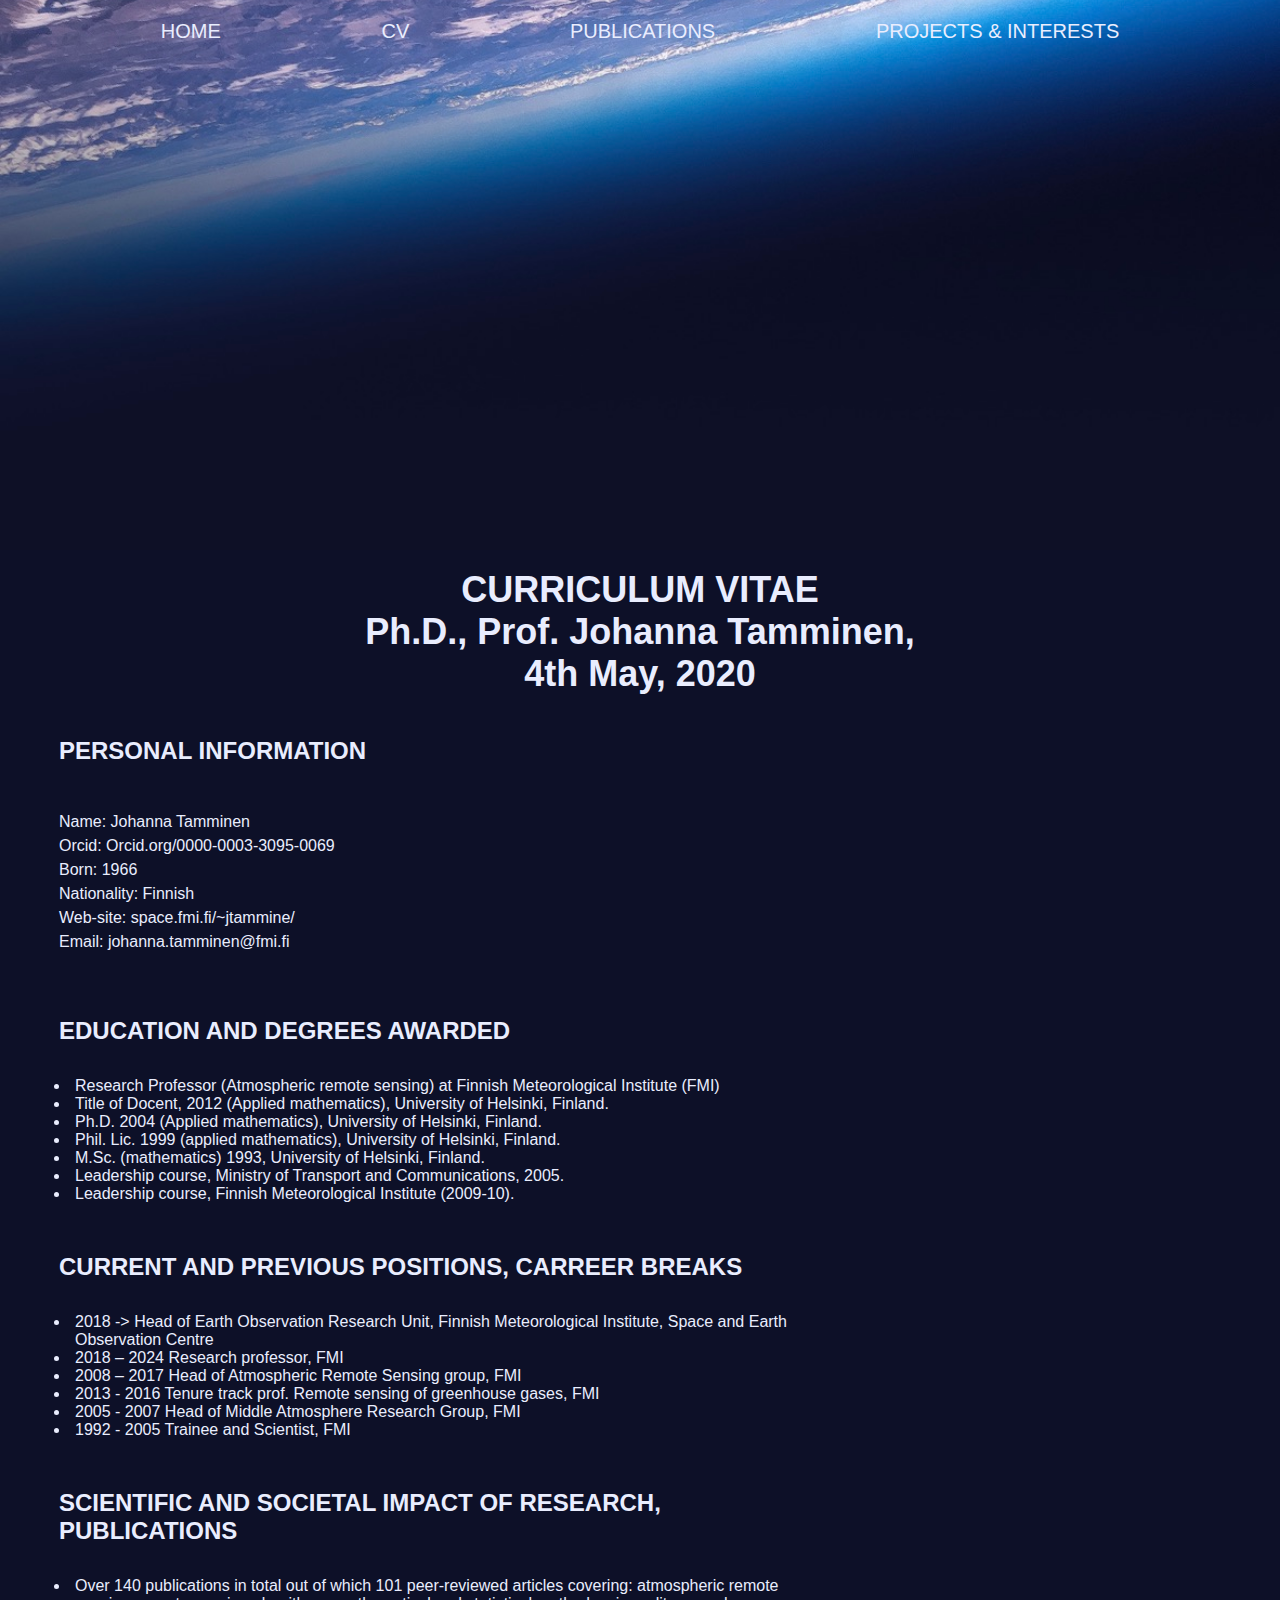
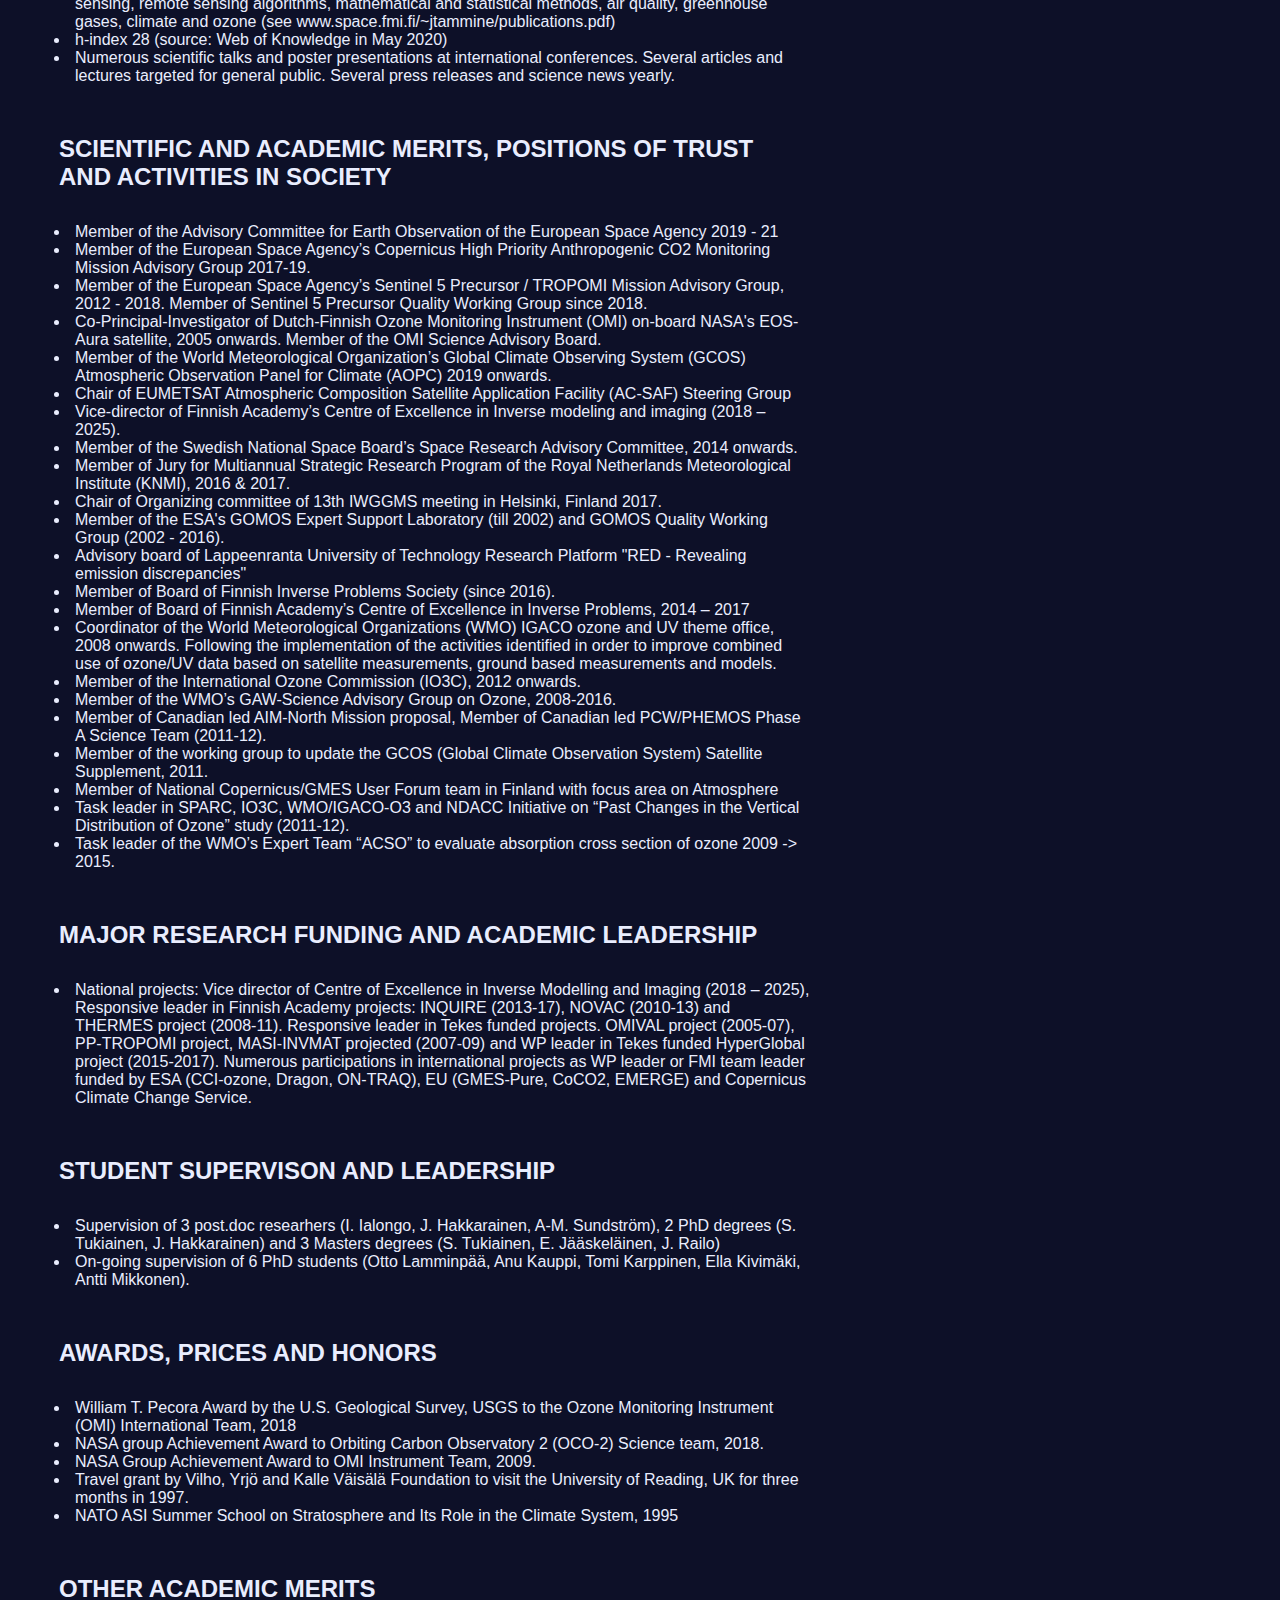
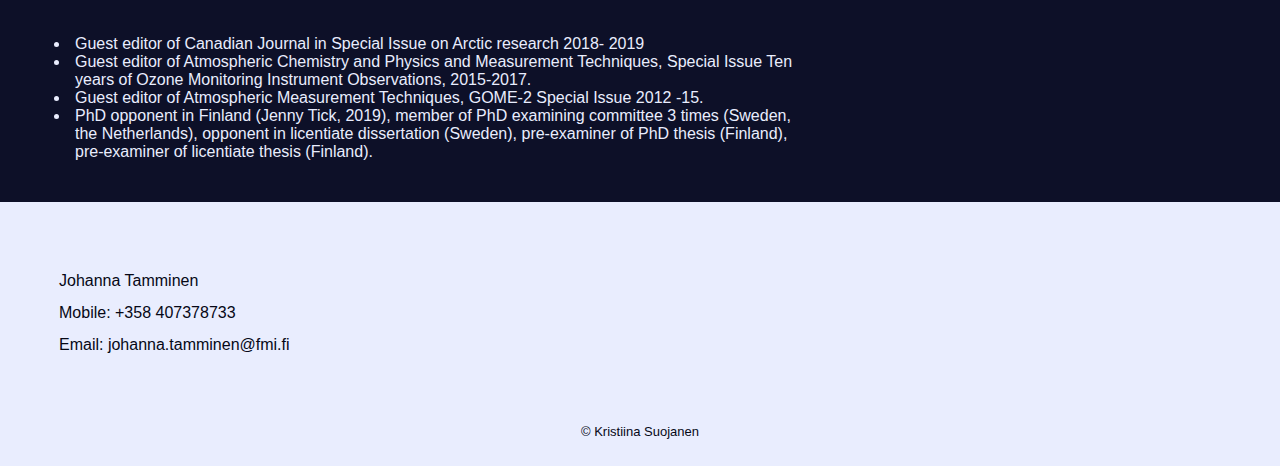
==== cv.html @ 71a5e1d7 "all files upload" ====
<!DOCTYPE html>
<html lang="en">
<head>
    <meta charset="UTF-8">
    <meta name="viewport" content="width=device-width, initial-scale=1.0">
    <title>Document</title>
    <link rel="stylesheet" href="style.css">
    <script
    src="https://code.jquery.com/jquery-3.4.1.slim.min.js"
    integrity="sha256-pasqAKBDmFT4eHoN2ndd6lN370kFiGUFyTiUHWhU7k8="
    crossorigin="anonymous"></script>
    <script>
        $(function() {
        $(".toggle").on("click", function() {
            if ($(".item").hasClass("active")) {
                $(".item").removeClass("active");
            } else {
                $(".item").addClass("active");
            }
        });
    });
        </script>
</head>
<body>
    <nav>
        <ul class="menu">
            <li class="item"><a href="index.html">HOME</a></li>
            <li class="item"><a href="cv.html">CV</a></li>
            <li class="item"><a href="publications_jt_all.pdf">PUBLICATIONS</a></li>
            <li class="item"><a href="projects.html">PROJECTS & INTERESTS</a></li>
            <li class="toggle"><svg xmlns="http://www.w3.org/2000/svg" width="36" height="36" viewBox="0 0 24 24" fill="none" stroke="#E9EDFE" stroke-width="2.5" stroke-linecap="round" stroke-linejoin="round" class="feather feather-menu"><line x1="3" y1="12" x2="21" y2="12"></line><line x1="3" y1="6" x2="21" y2="6"></line><line x1="3" y1="18" x2="21" y2="18"></line></svg></span></li>
        </ul>
    </nav>
    <img class= "avaruus" src="images/2DE53C88-0D66-467D-954C-C38FF057AFE5_1_105_c.jpeg" alt="space">
    
    <h1 class="cvheading">CURRICULUM VITAE <br>
        Ph.D., Prof. Johanna Tamminen, <br> 
        4th May, 2020
    </h1>
    <div class="cv1">
        <div class="cv2">
            <h2>
                PERSONAL INFORMATION
            </h2>
            <p>
                Name: Johanna Tamminen <br> 
                Orcid: Orcid.org/0000-0003-3095-0069 <br> 
                Born: 1966 <br> 
                Nationality: Finnish <br> 
                Web-site: space.fmi.fi/~jtammine/ <br>
                Email: johanna.tamminen@fmi.fi <br>
            </p>
        </div>
        <div class="cv2">
            <h2>EDUCATION AND DEGREES AWARDED</h2>
            <ul>
                <li>Research Professor (Atmospheric remote sensing) at Finnish Meteorological Institute (FMI)</li>
                <li>Title of Docent, 2012 (Applied mathematics), University of Helsinki, Finland.</li>
                <li>Ph.D. 2004 (Applied mathematics), University of Helsinki, Finland.</li>
                <li>Phil. Lic. 1999 (applied mathematics), University of Helsinki, Finland.</li>
                <li>M.Sc. (mathematics) 1993, University of Helsinki, Finland.</li>
                <li>Leadership course, Ministry of Transport and Communications, 2005.</li>
                <li>Leadership course, Finnish Meteorological Institute (2009-10).</li>
            </ul>
        </div>
        <div class="cv2">
            <h2>CURRENT AND PREVIOUS POSITIONS, CARREER BREAKS</h2>
            <ul>
                <li>2018 -> Head of Earth Observation Research Unit, Finnish Meteorological Institute, Space and Earth Observation Centre </li>
                <li>2018 – 2024 Research professor, FMI</li>
                <li>2008 – 2017 Head of Atmospheric Remote Sensing group, FMI</li>
                <li>2013 - 2016 Tenure track prof. Remote sensing of greenhouse gases, FMI</li>
                <li>2005 - 2007 Head of Middle Atmosphere Research Group, FMI</li>
                <li>1992 - 2005 Trainee and Scientist, FMI</li>
            </ul>
        </div>
        <div class="cv2">
            <h2>SCIENTIFIC AND SOCIETAL IMPACT OF RESEARCH, PUBLICATIONS</h2>
            <ul>
                <li>Over 140 publications in total out of which 101 peer-reviewed articles covering:
                    atmospheric remote sensing, remote sensing algorithms, mathematical and statistical methods, air quality, greenhouse gases, climate and ozone (see www.space.fmi.fi/~jtammine/publications.pdf)</li>
                <li>h-index 28 (source: Web of Knowledge in May 2020)</li>
                <li>Numerous scientific talks and poster presentations at international conferences.  Several articles and lectures targeted for general public.  Several press releases and science news yearly.</li>
            </ul>
        </div>
        <div class="cv2">
            <h2>SCIENTIFIC AND ACADEMIC MERITS, POSITIONS OF TRUST AND ACTIVITIES IN SOCIETY</h2>
            <ul>
                <li>Member of the Advisory Committee for Earth Observation of the European Space Agency 2019 - 21</li>
                <li>Member of the European Space Agency’s Copernicus High Priority Anthropogenic CO2 Monitoring Mission Advisory Group 2017-19.</li>
                <li>Member of the European Space Agency’s Sentinel 5 Precursor / TROPOMI Mission Advisory Group, 2012 - 2018. Member of Sentinel 5 Precursor Quality Working Group since 2018.</li>
                <li>Co-Principal-Investigator of Dutch-Finnish Ozone Monitoring Instrument (OMI) on-board NASA's EOS-Aura satellite, 2005 onwards. Member of the OMI Science Advisory Board. </li>
                <li>Member of the World Meteorological Organization’s Global Climate Observing System (GCOS) Atmospheric Observation Panel for Climate (AOPC) 2019 onwards.</li>
                <li>Chair of EUMETSAT Atmospheric Composition Satellite Application Facility (AC-SAF) Steering Group</li>
                <li>Vice-director of Finnish Academy’s Centre of Excellence in Inverse modeling and imaging (2018 – 2025). </li>
                <li>Member of the Swedish National Space Board’s Space Research Advisory Committee, 2014 onwards.</li>
                <li>Member of Jury for Multiannual Strategic Research Program of the Royal Netherlands Meteorological Institute (KNMI), 2016  & 2017.</li>
                <li>Chair of Organizing committee of 13th IWGGMS meeting in Helsinki, Finland 2017.</li>
                <li>Member of the ESA's GOMOS Expert Support Laboratory (till 2002) and GOMOS Quality Working Group (2002 - 2016).</li>
                <li>Advisory board of Lappeenranta University of Technology Research Platform "RED - Revealing emission discrepancies"</li>
                <li>Member of Board of Finnish Inverse Problems Society (since 2016).</li>
                <li>Member of Board of Finnish Academy’s Centre of Excellence in Inverse Problems, 2014 – 2017</li>
                <li>Coordinator of the World Meteorological Organizations (WMO) IGACO ozone and UV theme office, 2008 onwards. Following the implementation of the activities identified in order to improve combined use of ozone/UV data based on satellite measurements, ground based measurements and models.</li>
                <li>Member of the International Ozone Commission (IO3C), 2012 onwards.</li>
                <li>Member of the WMO’s GAW-Science Advisory Group on Ozone, 2008-2016.</li>
                <li>Member of Canadian led AIM-North Mission proposal, Member of Canadian led PCW/PHEMOS Phase A Science Team (2011-12).</li>
                <li>Member of the working group to update the GCOS (Global Climate Observation System) Satellite Supplement, 2011.</li>
                <li>Member of National Copernicus/GMES User Forum team in Finland with focus area on Atmosphere</li>
                <li>Task leader in SPARC, IO3C, WMO/IGACO-O3 and NDACC Initiative on “Past Changes in the Vertical Distribution of Ozone” study (2011-12).</li>
                <li>Task leader of the WMO’s Expert Team “ACSO” to evaluate absorption cross section of ozone 2009 -> 2015.</li>
            </ul>
        </div>
        <div class="cv2">
            <h2>MAJOR RESEARCH FUNDING AND ACADEMIC LEADERSHIP</h2>
            <ul>
                <li>National projects: Vice director of Centre of Excellence in Inverse Modelling and Imaging (2018 – 2025), 
                    Responsive leader in Finnish Academy projects: INQUIRE (2013-17), NOVAC (2010-13) and THERMES project (2008-11). Responsive leader in Tekes funded projects. 
                    OMIVAL project (2005-07), PP-TROPOMI project, MASI-INVMAT projected (2007-09) and WP leader in Tekes funded HyperGlobal project (2015-2017). 
                    Numerous participations in international projects as WP leader or FMI team leader funded by ESA (CCI-ozone, Dragon, ON-TRAQ), EU (GMES-Pure, CoCO2, EMERGE) and 
                    Copernicus Climate Change Service.</li>
            </ul>
        </div>
        <div class="cv2">
            <h2>STUDENT SUPERVISON AND LEADERSHIP </h2>
            <ul>
                <li>Supervision of 3 post.doc researhers (I. Ialongo, J. Hakkarainen, A-M. Sundström), 2 PhD degrees 
                    (S. Tukiainen, J. Hakkarainen) and 3 Masters degrees (S. Tukiainen, E. Jääskeläinen, J. Railo)</li>
                <li>On-going supervision of 6 PhD students (Otto Lamminpää, Anu Kauppi, Tomi Karppinen, Ella Kivimäki, Antti Mikkonen).</li>
            </ul>
        </div>
        <div class="cv2">
            <h2>AWARDS, PRICES AND HONORS</h2>
            <ul>
                <li>William T. Pecora Award by the U.S. Geological Survey, USGS to the Ozone Monitoring Instrument (OMI) International Team, 2018</li>
                <li>NASA group Achievement Award to Orbiting Carbon Observatory 2 (OCO-2) Science team, 2018. </li>
                <li>NASA Group Achievement Award to OMI Instrument Team, 2009.</li>
                <li>Travel grant by Vilho, Yrjö and Kalle Väisälä Foundation to visit the University of Reading, UK for three months in 1997.</li>
                <li>NATO ASI Summer School on Stratosphere and Its Role in the Climate System, 1995</li>
            </ul>
        </div>
        <div class="cv2">
            <h2>OTHER ACADEMIC MERITS</h2>
            <ul>
                <li>Guest editor of Canadian Journal in Special Issue on Arctic research 2018- 2019</li>
                <li>Guest editor of Atmospheric Chemistry and Physics and Measurement Techniques, Special Issue Ten years of Ozone Monitoring Instrument Observations, 2015-2017.</li>
                <li>Guest editor of Atmospheric Measurement Techniques, GOME-2 Special Issue 2012 -15.</li>
                <li>PhD opponent in Finland (Jenny Tick, 2019), member of PhD examining committee 3 times (Sweden, the Netherlands), opponent in licentiate dissertation (Sweden), pre-examiner of PhD thesis (Finland), pre-examiner of licentiate thesis (Finland).</li>
            </ul>
        </div>
    </div>
    <footer id= "footer">
        <p>
            Johanna Tamminen <br>
            Mobile: +358 407378733 <br>
            Email: johanna.tamminen@fmi.fi <br>
        </p>
        <h6>
            © Kristiina Suojanen
        </h6>
    </footer>
</body>
</html>
---- style.css ----
html{
    scroll-behavior: smooth;
}
*{
    box-sizing: border-box;
    padding: 0;
    margin: 0;
}
body{
    font-family: -apple-system, BlinkMacSystemFont, 'Segoe UI', Roboto, Oxygen, Ubuntu, Cantarell, 'Open Sans', 'Helvetica Neue', sans-serif;
    background-color: #0D1028;
}

/* Mobile menu */
.avaruus{
    z-index: -1;
    width: 100%;
    height: 250px;
    object-fit: cover;
    
}
nav{
    background-color: transparent;
    padding: 5px 20px;
    position: absolute ;
    width: 100%;
}
ul.menu {
    list-style-type: none;
}
a{
    color: #E9EDFE;
    text-decoration: none;
}
li.item:hover{
    background-color: rgba(233, 237, 254, 0.5);
}
.menu li.item a:hover{
    color:#0D1028;
}
.menu li{
    font-size: 16px;
    padding: 15px 5px;
}
.menu li a{
    display: block;
    padding-inline-start: 10px;
    padding-inline-end: 10px;
}

.menu{
    display: flex;
    flex-wrap: wrap;
    justify-content: space-between;
    align-items: center;
}
.toggle{
    order: 1;
}
.item {
    width: 100%;
    text-align: start;
    order: 3;
    display: none;
    transition: 0.5s;
}
.item.active{
    display: block;
}
.menu li.toggle{
    cursor: pointer;
    padding: 10px 10px;
    transition: 0.5s;
}
.toggle:hover{
    background-color: rgba(233, 237, 254, 0.5);
}
/* .bars{
    background: #E9EDFE;
    display: inline-block;
    height: 3px;
    width: 30px;
    position: relative;
}
.bars::before,.bars::after{
    background: #E9EDFE;
    content: "";
    display: inline-block;
    height: 3px;
    width: 30px;
    position: absolute;
}
.bars::before{
    top: 8px;
}
.bars::after{
    top: -8px;
} */

/* tablet menu*/
@media all and (min-width: 468px){
    .menu{
        justify-content: flex-start;
    }
    .logo{
        flex: 1;
    }
    .toggle{
        order: 2;
    }
    .avaruus{
        height: 350px;
    }

}
/* desktop menu*/
@media all and (min-width: 768px){
    .item{
        display: block;
        width: auto;
        order: 1;
        background-color: transparent;
    }
    .toggle{
        display: none;
    }
    .menu li{
        padding: 15px 10px;
        font-size: 20px;
    }
    .menu {
        justify-content: space-evenly;
    }
    .avaruus{
        height: 550px;
    }
}

/* mobile esittely*/
.esittely{
    display: flex;
    justify-content: space-between;
    flex-direction: column;
    align-items: center;
}
.esittely div{
    display: flex;
    justify-content: space-between;
    flex-direction: column;
    align-items: center;
}

.profiilikuva {
    border-radius: 100%;
    width: 80%;
    height: auto;
    margin: 20px;
}
h1{
    color: #E9EDFE;
    padding: 15px 5px;
    font-size: 36px;
    text-align: center;
}

h2{
    color: #E9EDFE;
    padding: 3vh 3vh;
    font-size: 24px;
    align-self: end;
    
}
p{
    color: #E9EDFE;
    padding: 2vh 3vh;
    margin-bottom: 2vh;
    font-size: 16px;
    line-height: 1.5;
}
ul li{
    color: #E9EDFE;
    font-size: 16px;
}
/* tablet esittely*/

@media all and (min-width: 468px){
    .profiilikuva{
        width: 60%;
        height: auto;
    }
    
}

/*desktop esittely*/
@media all and (min-width: 768px){
    .esittely{
        flex-direction: row;
        margin-bottom: 15vh;
    }
    .profiilikuva{
        width: 375px;
    }
    .esittely div{
        width: 50%;
    }
    .esittely div p{
        font-size: 20px;
    }
    .esittely div h2{
        font-size: 30px;
    }

}
@media all and (min-width: 968px){
    
    .profiilikuva{
        width: 500px;
    }
    

}

/* napit mobiili */
div.nappulat{
    display: flex;
    flex-direction: column;
    align-items: center;
    margin-bottom: 6vh;
}
.nappulat button{
    background-color: transparent;
    border: solid #E9EDFE;
    color: #E9EDFE;
    padding: 15px 32px;
    text-align: center;
    text-decoration: none;
    display: inline-block;
    font-size: 24px;
    width: 70%;
    margin: 3vh;
    transition: 0.5s;
}
.nappulat button:hover{
    background-color:  rgba(233, 237, 254, 0.651);
    color: #0D1028;
}

/*napit tablet*/
@media all and (min-width: 468px){
    .nappulat buttton{
        width: 60%;
    
}
}
/* napit desktop */
@media all and (min-width: 768px){
    div.nappulat {
        flex-direction: row;
        margin-top: 6vh;
    }
    
}

/* footer mobiili*/

footer{
    background-color: #E9EDFE;
    margin-top: 4vh;
}
footer p{
    color: rgb(6, 8, 22);
    padding-top: 7vh;
    line-height: 2.0;
}
footer h6{
    color: rgb(6, 8, 22);
    font-size: 13px;
    text-align: center;
    font-weight: 400;
    padding: 3vh;
}
/* footer tablet*/
@media all and (min-width: 468px){
    footer p{
        margin-left: 1em;
    }   
}
/* footer desktop*/
@media all and (min-width: 768px){
    footer p{
        margin-left: 2em;
    }   
}

/* projektit mobile*/
div.projektit{
    display: flex;
    flex-direction: column;
}
/* projektit tablet*/
@media all and (min-width: 468px){
    
    
}
/* projektit desktop*/
@media all and (min-width: 768px){
    div.projektit{
        flex-direction: row;
    }
    
}

/* cv mobile*/
.cv2{
    max-width: 50em;
}
.cv2 ul{
    padding: 5px 20px;
    margin-bottom: 2vh;
    margin-inline-start: 2vh;
}
.cv2 ul li{
    padding-left: 5px;
}
h1.cvheading{
    font-size: 30px;
}
/* cv tablet*/
@media all and (min-width: 468px){   
    .cv2{
        margin-left: 1em;
    } 
}
/* cv desktop*/
@media all and (min-width: 768px){
    h1.cvheading{
        font-size: 36px;
    }
    .cv2{
        margin-left: 2em;
    }
}
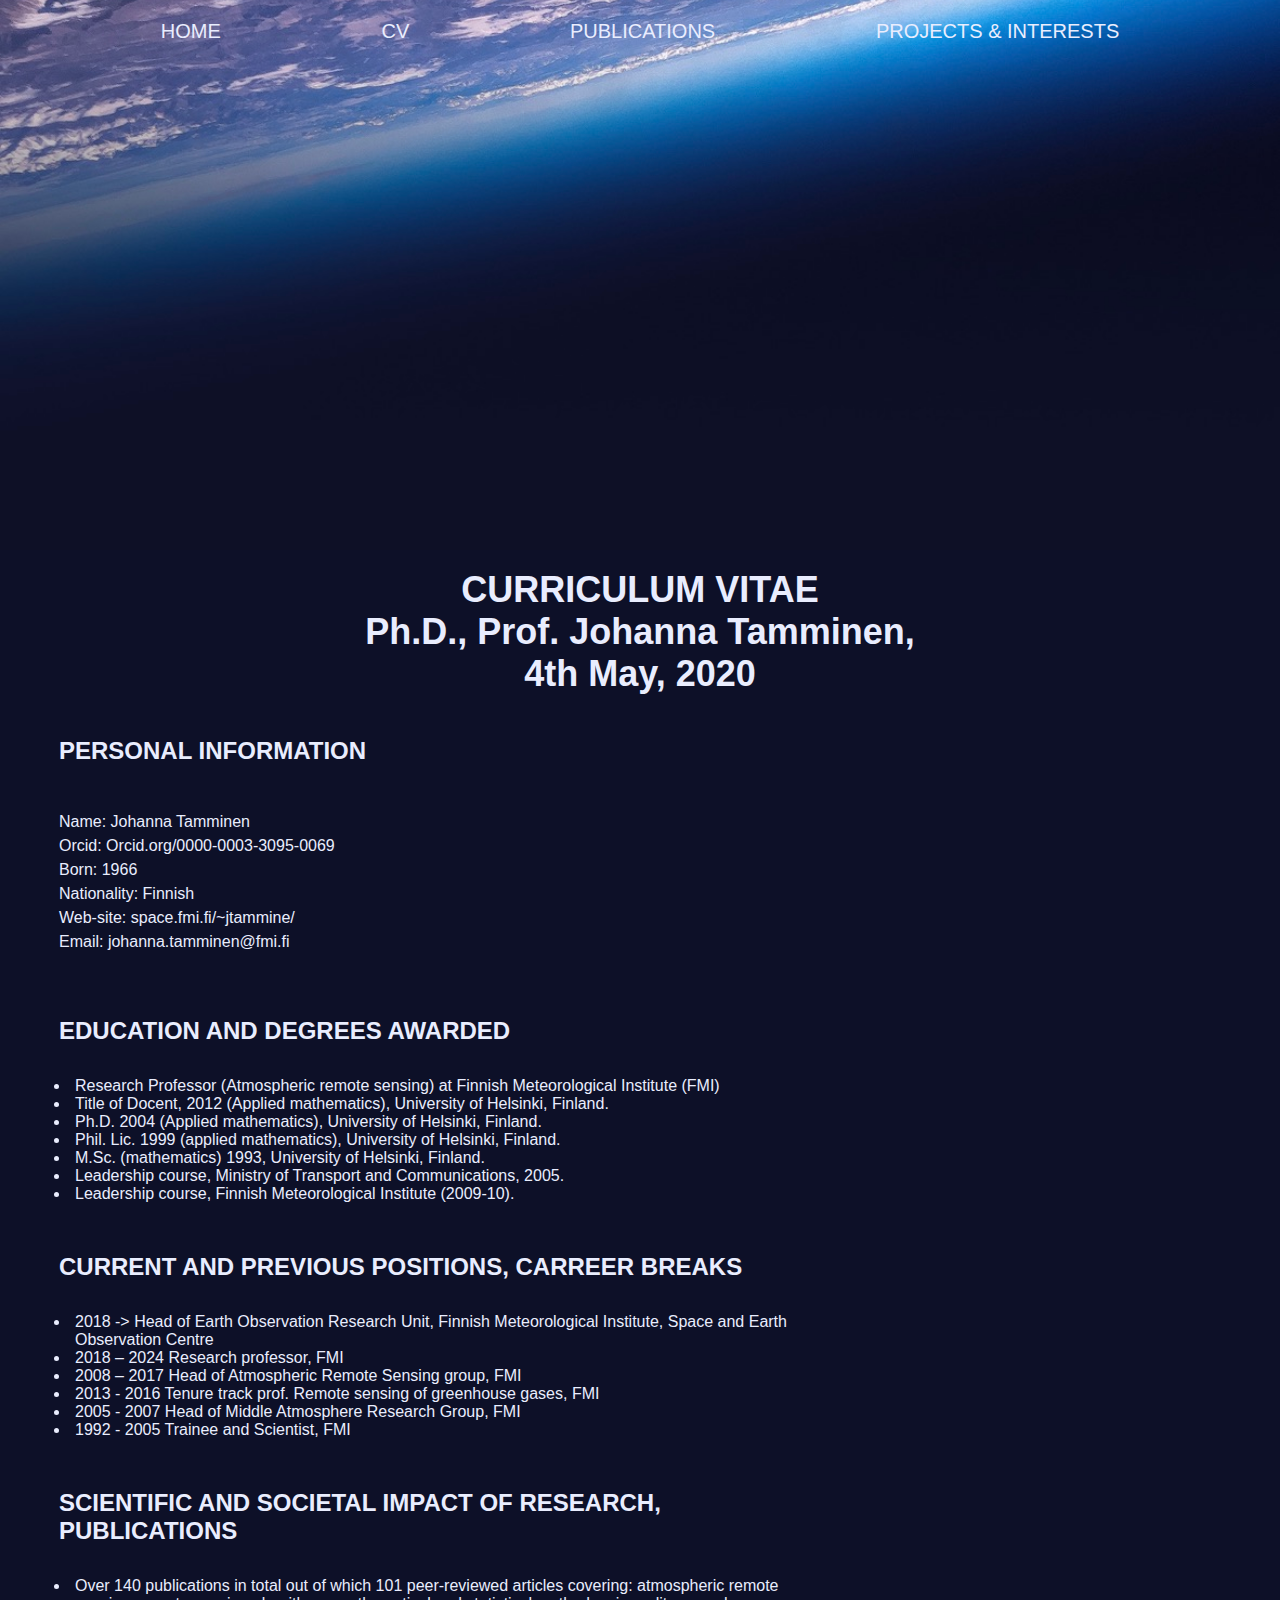
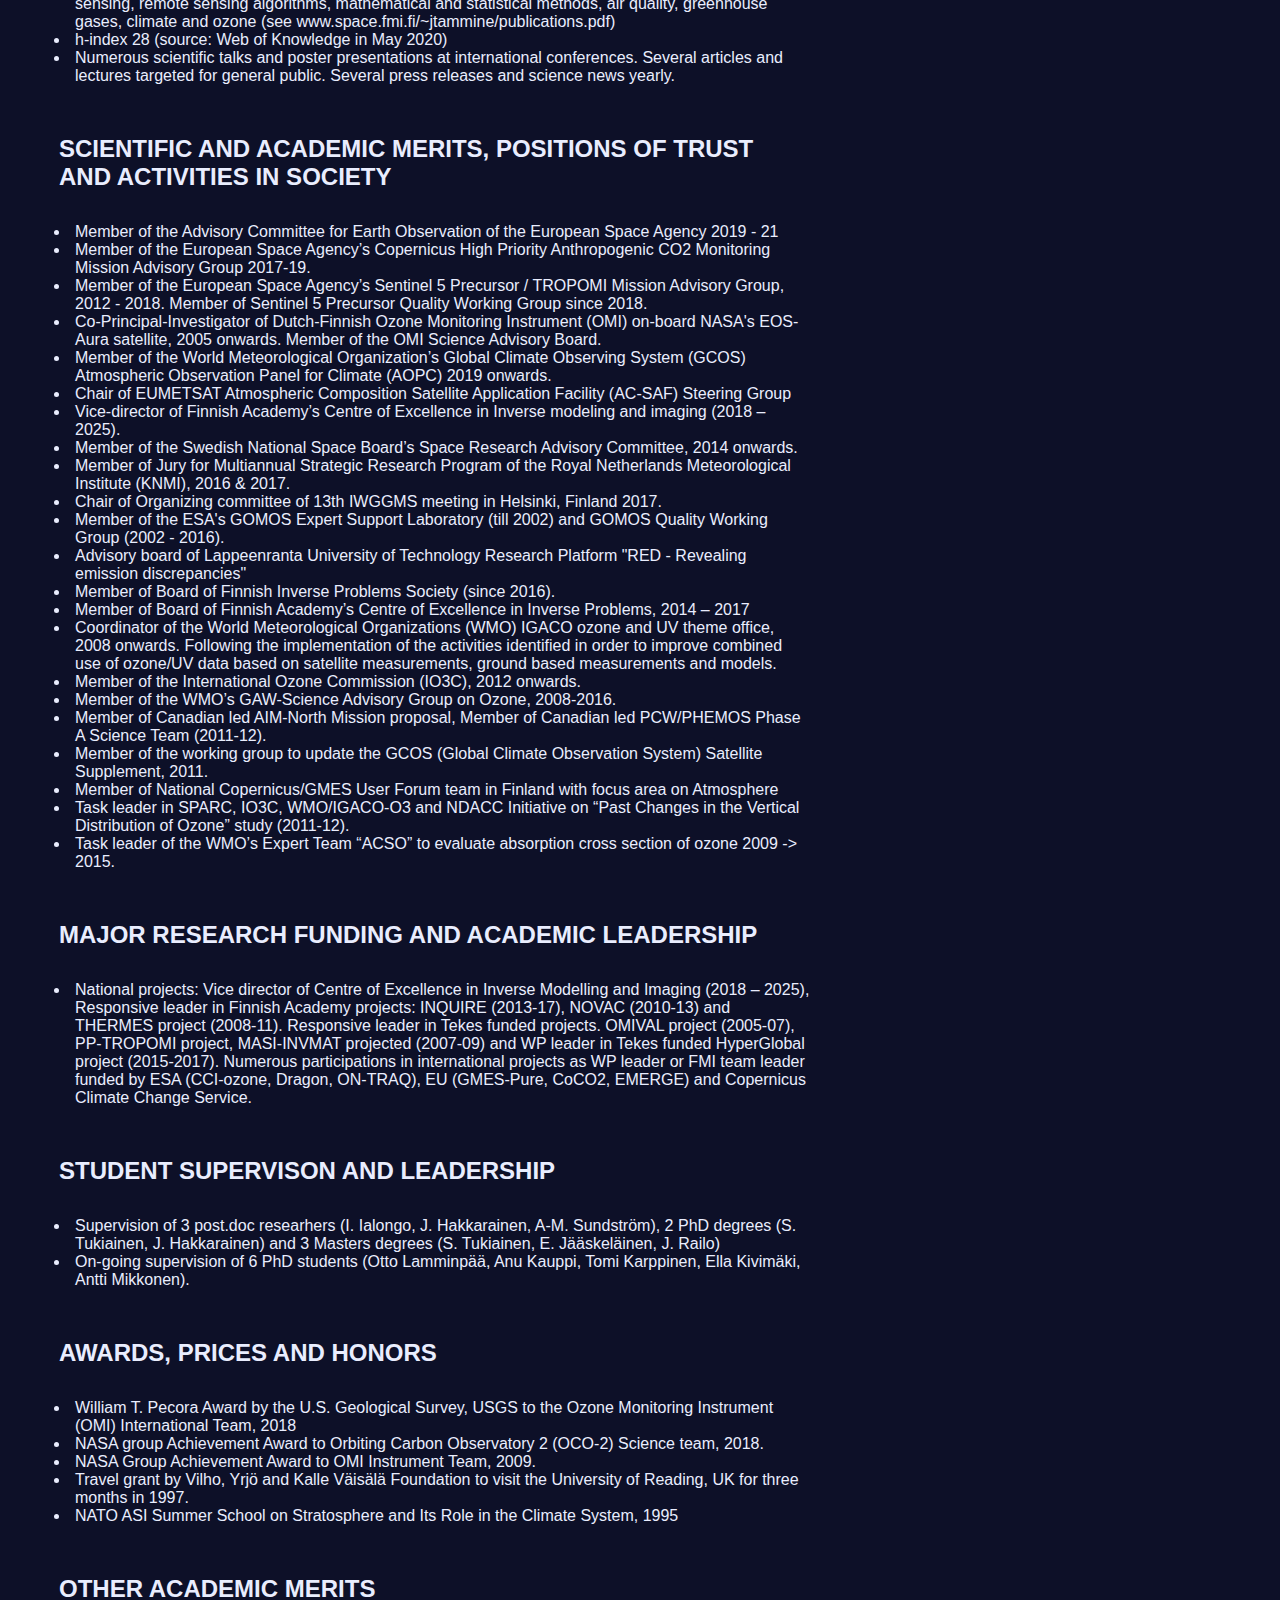
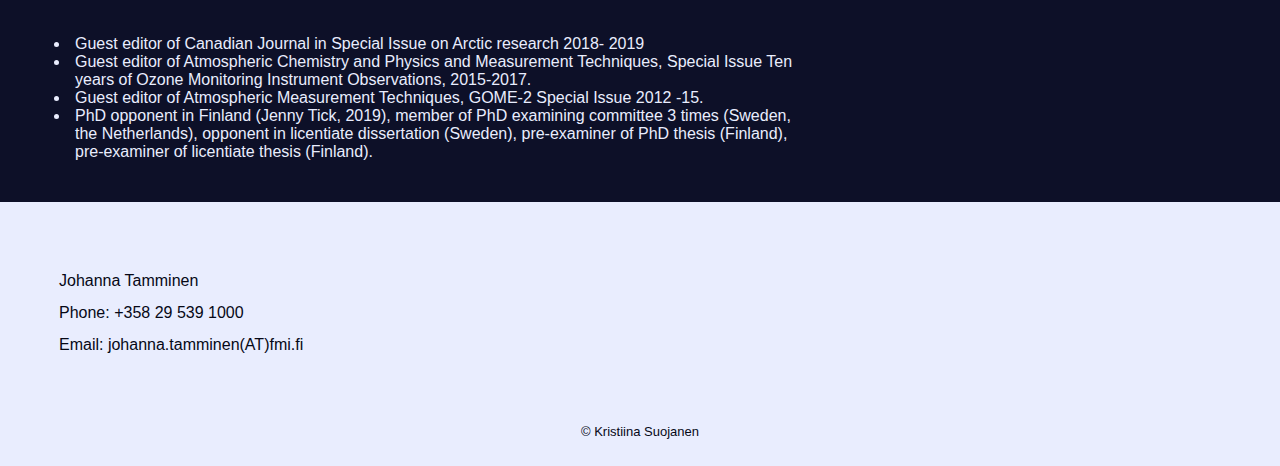
==== commit 89003b98: "footer" ====
--- a/cv.html
+++ b/cv.html
@@ -151,8 +151,8 @@
     <footer id= "footer">
         <p>
             Johanna Tamminen <br>
-            Mobile: +358 407378733 <br>
-            Email: johanna.tamminen@fmi.fi <br>
+            Phone: +358 29 539 1000 <br>
+            Email: johanna.tamminen(AT)fmi.fi <br>
         </p>
         <h6>
             © Kristiina Suojanen
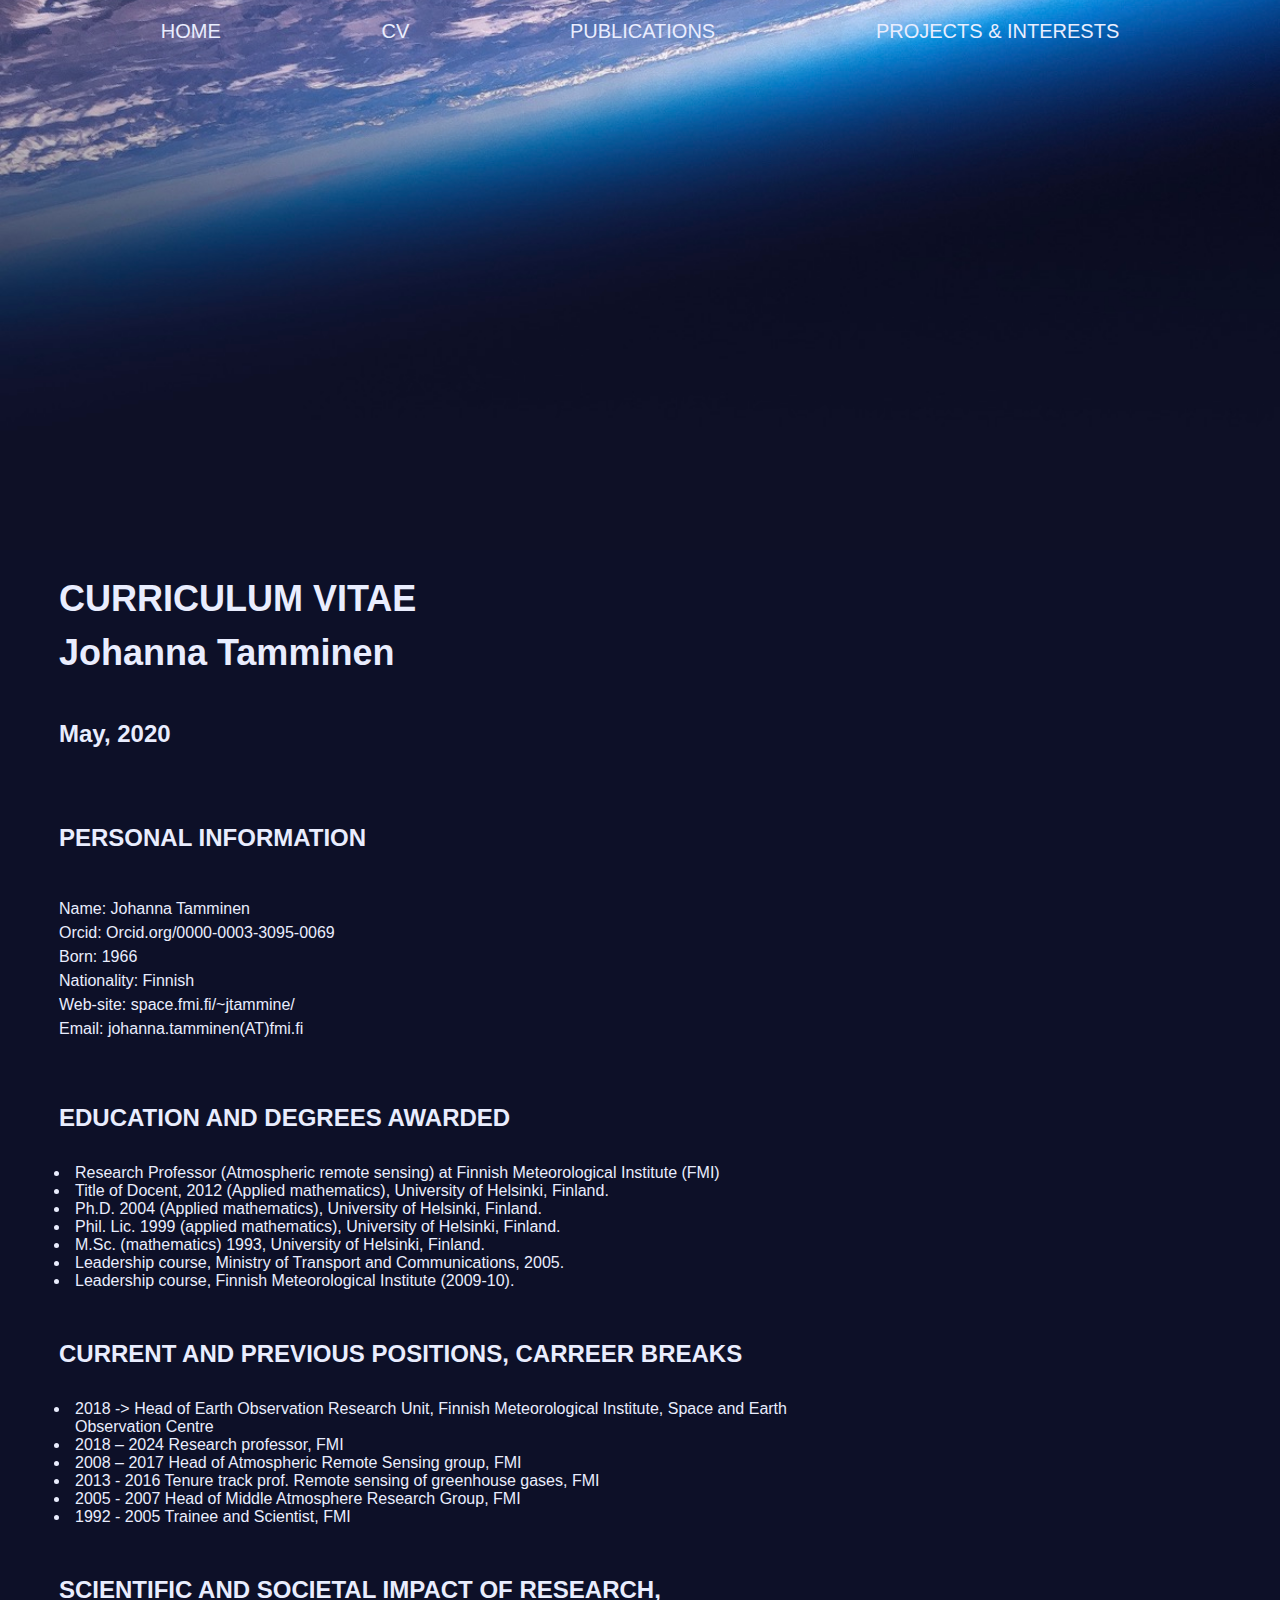
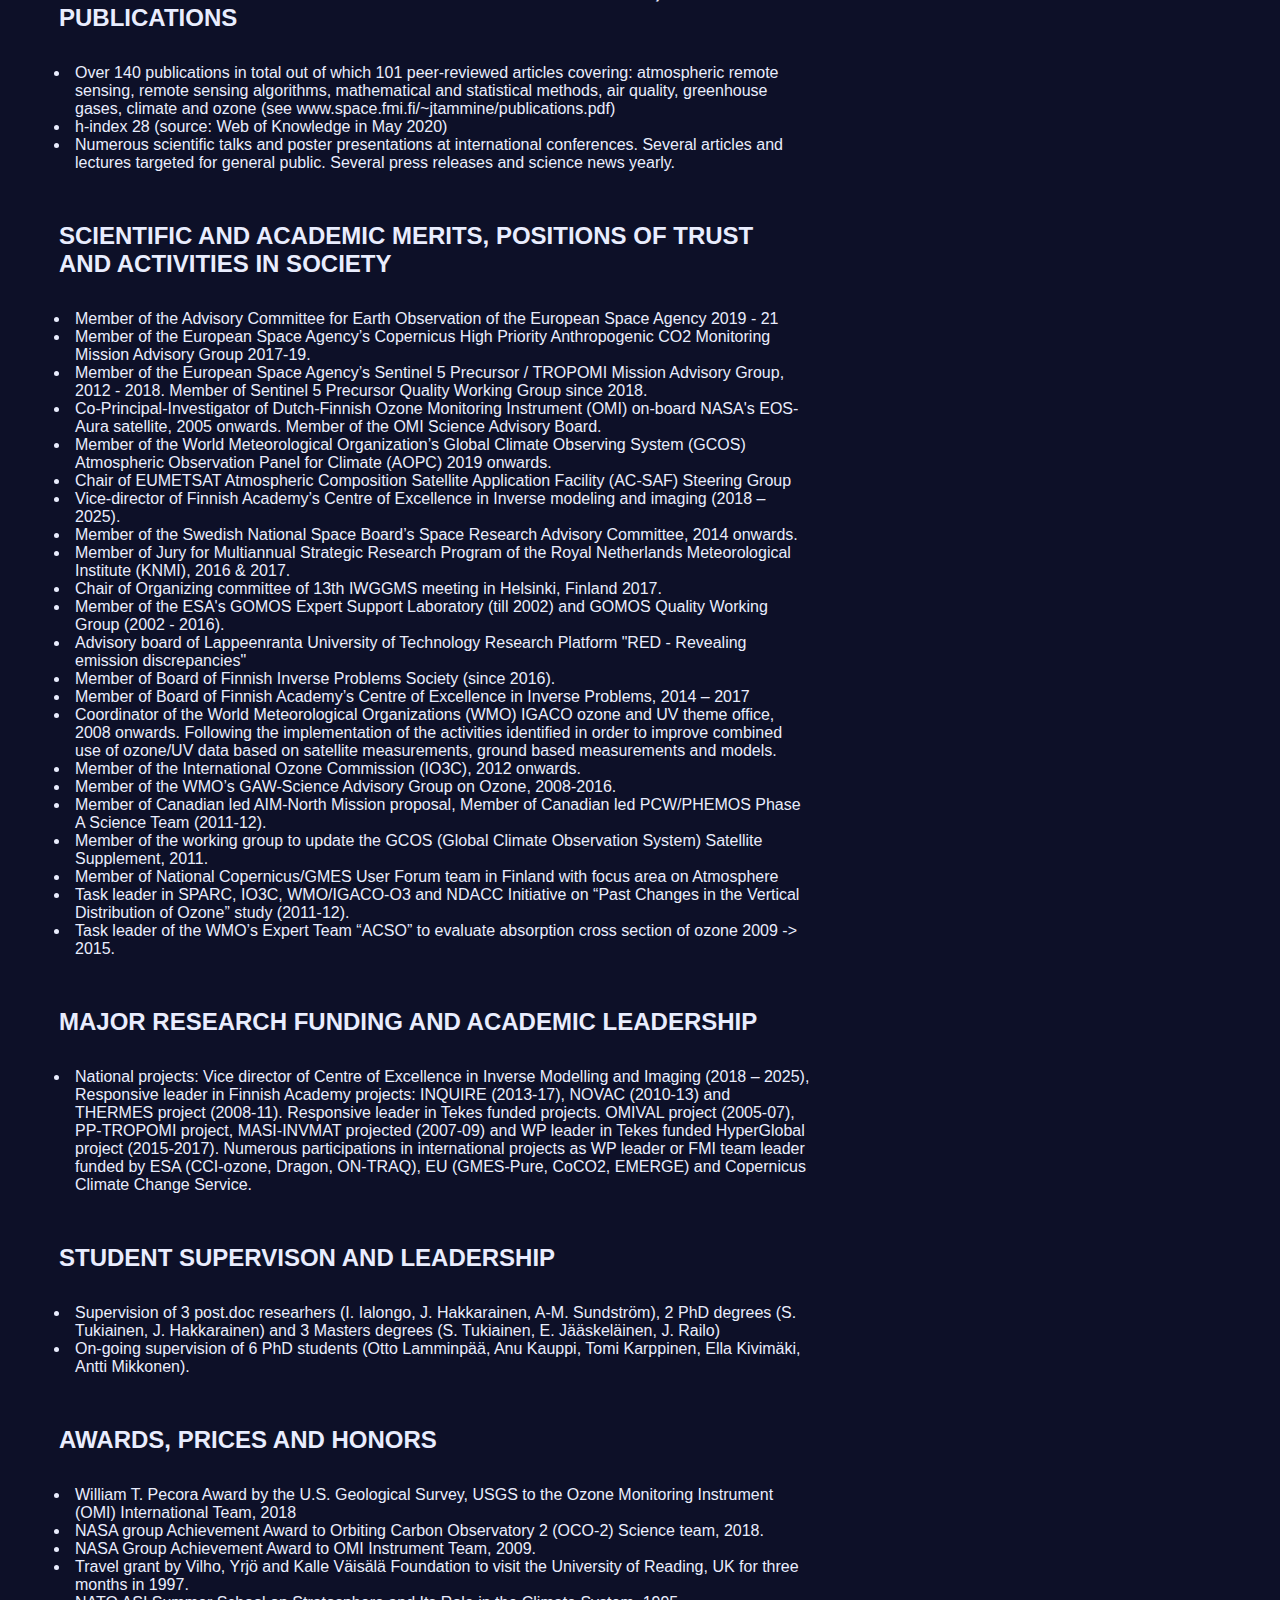
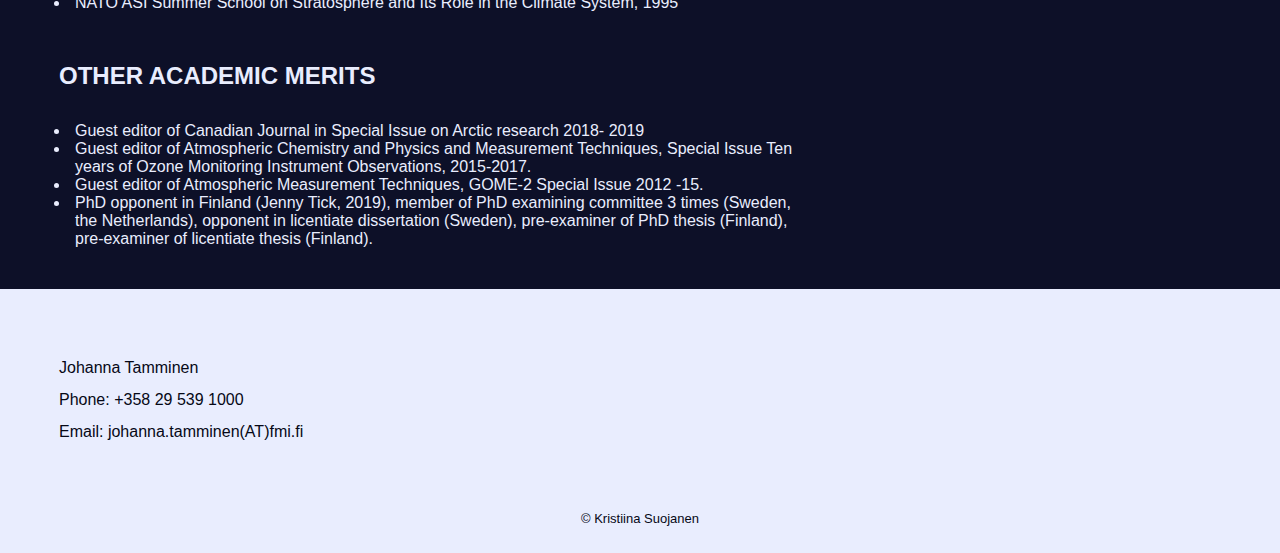
==== commit af426669: "otsikko" ====
--- a/cv.html
+++ b/cv.html
@@ -33,11 +33,16 @@
     </nav>
     <img class= "avaruus" src="images/2DE53C88-0D66-467D-954C-C38FF057AFE5_1_105_c.jpeg" alt="space">
     
-    <h1 class="cvheading">CURRICULUM VITAE <br>
-        Ph.D., Prof. Johanna Tamminen, <br> 
-        4th May, 2020
-    </h1>
+    
     <div class="cv1">
+        <div class="cv2">
+            <h1 class="cvheading">CURRICULUM VITAE <br>
+                Johanna Tamminen <br> 
+            </h1>
+            <h2 class="cvheading">
+                May, 2020
+            </h2>
+        </div>
         <div class="cv2">
             <h2>
                 PERSONAL INFORMATION
@@ -48,7 +53,7 @@
                 Born: 1966 <br> 
                 Nationality: Finnish <br> 
                 Web-site: space.fmi.fi/~jtammine/ <br>
-                Email: johanna.tamminen@fmi.fi <br>
+                Email: johanna.tamminen(AT)fmi.fi <br>
             </p>
         </div>
         <div class="cv2">
--- a/style.css
+++ b/style.css
@@ -159,8 +159,8 @@
 h1{
     color: #E9EDFE;
     padding: 15px 5px;
-    font-size: 36px;
-    text-align: center;
+    font-size: 30px;
+    text-align: start;
 }
 
 h2{
@@ -324,6 +324,13 @@
 }
 h1.cvheading{
     font-size: 30px;
+    padding: 2vh 3vh;
+    line-height: 1.5;
+}
+h2.cvheading{
+    padding: 2vh 3vh;
+    line-height: 1.5;
+    margin-bottom: 3vh;
 }
 /* cv tablet*/
 @media all and (min-width: 468px){   
